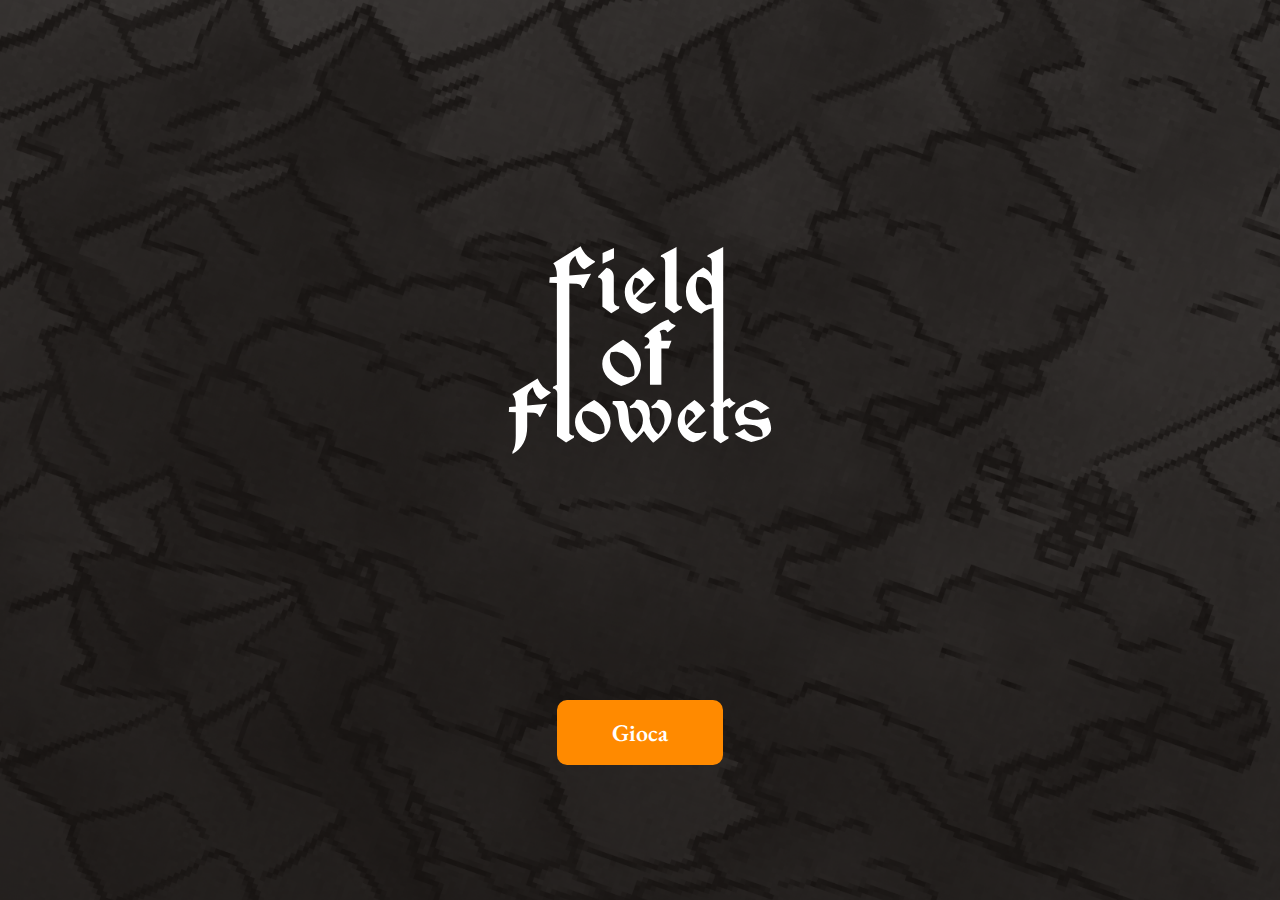
==== index.html @ cc743f9c "modified:   home.html 	modified:   index.html 	modified:   index.js 	modified:   styles.css" ====
<!DOCTYPE html>
<html lang="en">
<head>
    <meta charset="UTF-8">
    <meta name="viewport" content="width=device-width, initial-scale=1.0">
    <title>Title Screen</title>
    <link rel="preconnect" href="https://fonts.googleapis.com">
    <link rel="preconnect" href="https://fonts.gstatic.com" crossorigin>
    <link href="https://fonts.googleapis.com/css2?family=Inter:ital,opsz,wght@0,14..32,100..900;1,14..32,100..900&display=swap" rel="stylesheet">  
    <link href="https://fonts.googleapis.com/css2?family=EB+Garamond:ital,wght@0,400..800;1,400..800&display=swap" rel="stylesheet">    
    <script src="vars.js"></script>
    <script src="index.js"></script> 
</head>
<body style="background-image: url(Assets/titlescreen.png); background-size: cover; display: flex; flex-direction: column; align-items: center; justify-content: space-between; height: 85vh; margin: 0;">
    <span></span>
    <img src="Assets/Logo.svg" alt="">
    <div style="border-radius: 10px; background-color: #FF8A00; padding: 17px 55px;" onclick="startGame()">
        <h1 style="font-size: 24px; font-family: 'EB Garamond'; font-weight: 600; color: white; margin: 0;">Gioca</h1>
    </div>
</body>

</html>
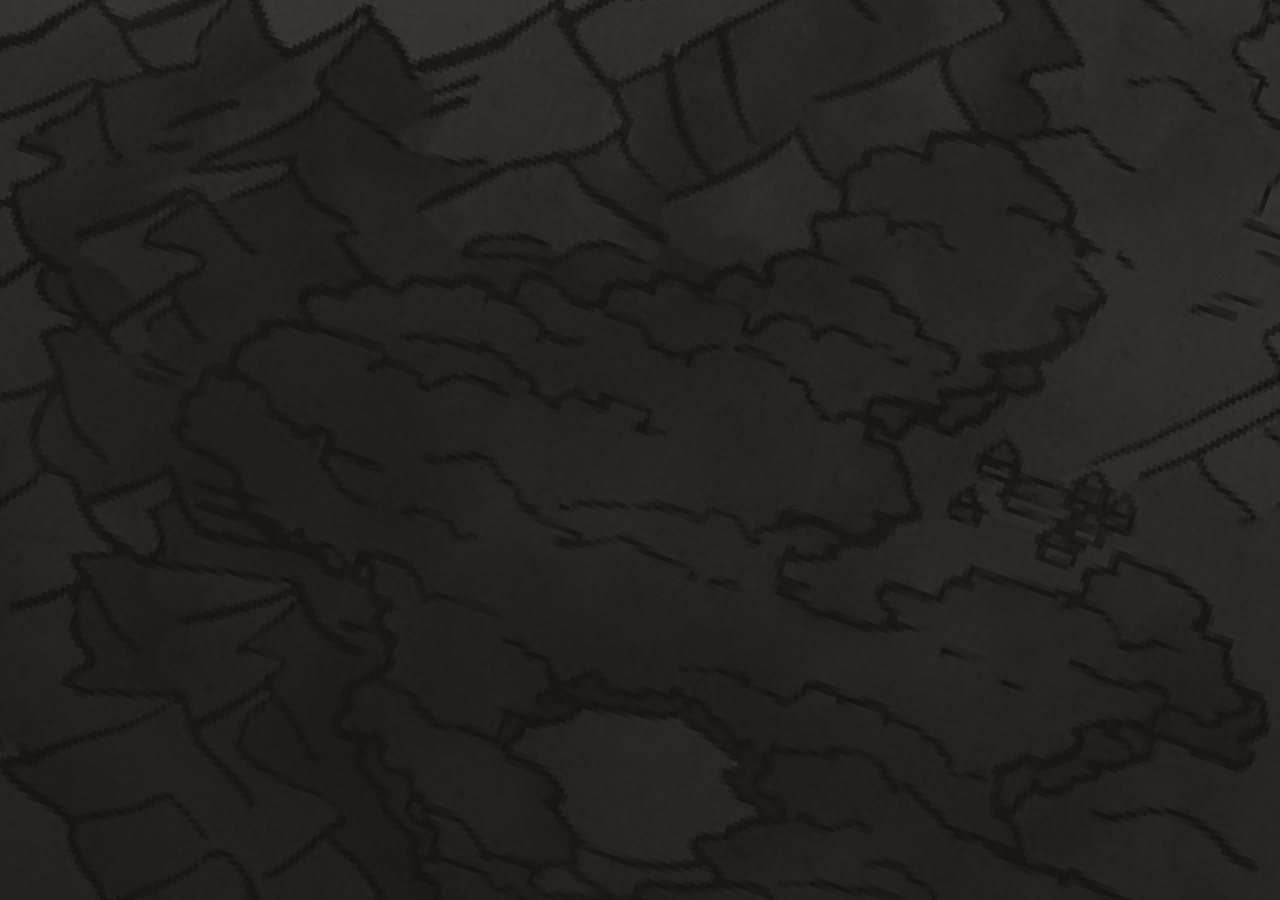
==== commit a82dc4de: "modified:   home.html 	modified:   index.html" ====
--- a/index.html
+++ b/index.html
@@ -4,16 +4,17 @@
     <meta charset="UTF-8">
     <meta name="viewport" content="width=device-width, initial-scale=1.0">
     <title>Title Screen</title>
+    <link rel="stylesheet" href="../Assets/css/styles.css">
     <link rel="preconnect" href="https://fonts.googleapis.com">
     <link rel="preconnect" href="https://fonts.gstatic.com" crossorigin>
     <link href="https://fonts.googleapis.com/css2?family=Inter:ital,opsz,wght@0,14..32,100..900;1,14..32,100..900&display=swap" rel="stylesheet">  
     <link href="https://fonts.googleapis.com/css2?family=EB+Garamond:ital,wght@0,400..800;1,400..800&display=swap" rel="stylesheet">    
-    <script src="vars.js"></script>
-    <script src="index.js"></script> 
+    <script src="Assets/js/vars.js"></script>
+    <script src="Assets/js/index.js"></script> 
 </head>
-<body style="background-image: url(Assets/titlescreen.png); background-size: cover; display: flex; flex-direction: column; align-items: center; justify-content: space-between; height: 85vh; margin: 0;">
+<body style="background-image: url(Assets/img/icons/titlescreen.png); background-size: cover; display: flex; flex-direction: column; align-items: center; justify-content: space-between; height: 85vh; margin: 0;">
     <span></span>
-    <img src="Assets/Logo.svg" alt="">
+    <img src="Assets/img/icons/Logo.svg" alt="">
     <div style="border-radius: 10px; background-color: #FF8A00; padding: 17px 55px;" onclick="startGame()">
         <h1 style="font-size: 24px; font-family: 'EB Garamond'; font-weight: 600; color: white; margin: 0;">Gioca</h1>
     </div>
--- a/Assets/css/styles.css
+++ b/Assets/css/styles.css
@@ -0,0 +1,301 @@
+body {
+    margin: 0;
+    background-color: #161210;
+    display: flex;
+    flex-direction: column;
+    gap: 25px;
+    align-items: center;
+    visibility:hidden;
+}
+
+* {
+    -webkit-tap-highlight-color: transparent;
+  }
+  
+
+p, h1 {
+    margin: 0;
+    font-family: 'Inter';
+}
+
+.flex {
+    display: flex;
+}
+
+.stats-bar {
+    position: fixed;
+    flex-direction: row;
+    width: 100%;
+    justify-content: space-between;
+    box-sizing: border-box;
+    z-index: 999;
+    background-color: #161210;
+    padding: 7.5%;
+}
+
+.money, .hearts, .exp {
+    padding: 20px 25px;
+    background-color: #433833;
+    border-radius: 30px;
+    flex-direction: column;
+    align-items: center;
+    gap: 10px;
+    justify-content: center;
+}
+
+.progress-bar-container {
+    height: 4px;
+    width: 100%;
+    background-color: #161210;
+    border-radius: 100px;
+}
+
+.progress {
+    height: 100%;
+    border-radius: 100px;
+}
+
+.stats-bar span {
+    gap: 15px;
+}
+
+.stats-bar p {
+    font-size: 16px;
+    font-weight: 500;
+    color: white;
+}
+
+.quest-container {
+    flex-direction: column;
+    width: 85%;
+    background-color: #2C2521;
+    border: 1px solid white;
+    border-radius: 30px;
+    padding: 25px;
+    box-sizing: border-box;
+    gap: 20px;
+}
+
+.quest-title {
+    justify-content: space-between;
+}
+
+.quest-container h1 {
+    font-size: 18px;
+    font-weight: 600;
+    color: white;
+}
+
+.quest-container p {
+    font-size: 16px;
+    color: white;
+    opacity: .7;
+    font-weight: 400;
+}
+
+.reward {
+    padding: 20px 25px;
+    background-color: #433833;
+    border-radius: 30px;
+    flex-direction: row;
+    align-items: center;
+    gap: 15px;
+    display: flex;
+}
+
+.reward-container {
+    gap: 15px;
+    overflow: hidden;
+}
+
+.reward {
+    flex-grow: 1;
+}
+
+.locked-quest {
+    background-color: #2C2521;
+    border: 1px solid white;
+    border-radius: 30px;
+    padding: 25px;
+    box-sizing: border-box;
+    width: 85%;
+    justify-content: center;
+}
+
+.completed-quest h1 {
+    text-decoration: line-through;
+    color: white;
+    font-size: 18px;
+    font-family: 'Inter';
+    font-weight: 600;
+}
+
+.completed-quest {
+    background-color: #2C2521;
+    border: 1px solid white;
+    border-radius: 30px;
+    padding: 25px;
+    box-sizing: border-box;
+    gap: 15px;
+    width: 85%;
+    justify-content: center;
+}
+
+.quest-complete {
+    display: flex;
+    width: 100%;
+    background-color: #FF8A00;
+    border-radius: 10px;
+    box-sizing: border-box;
+    padding: 15px 0;
+    justify-content: center;
+}
+
+.quest-complete h1 {
+    font-weight: 600;
+    font-family: 'EB Garamond';
+    font-size: 18px;
+}
+
+.navbar {
+    -webkit-box-shadow: 0px 0px 25px 4px rgba(0,0,0,0.2); 
+    box-shadow: 0px 5px 25px 4px rgba(0,0,0,0.2);
+    background-color: #433833;
+    border-radius: 30px;
+    padding: 20px;
+    box-sizing: border-box;
+    width: 85%;
+    justify-content: space-between;
+    position: fixed;
+    bottom: 40px;
+}
+
+.navbar img {
+    width: auto;
+    height: 20px;
+    padding: 20px;
+    border-radius: 10px;
+}
+
+.active {
+    background-color: #FF8A00;
+}
+
+.icon {
+    height: 19px;
+    width: auto;
+}
+
+.navbar a {
+    display: flex;
+    flex-direction: column;
+    justify-content: center;
+}
+
+#flush-key {
+    padding: 15px 25px;
+    font-size: 16px;
+    border: 1px solid white;
+    border-radius: 30px;
+    background-color: #211C19;
+    color: white;
+    font-family: 'Inter';
+}
+
+.danger-zone {
+    display: flex;
+    flex-direction: column;
+    gap: 25px;
+    width: 85%;
+    box-sizing: border-box;
+    justify-content: center;
+}
+
+.flush-button {
+    display: flex;
+    width: 100%;
+    background-color: #FF8A00;
+    border-radius: 10px;
+    box-sizing: border-box;
+    padding: 15px 0;
+    justify-content: center;
+}
+
+.flush-button h1 {
+    color: white;
+    font-weight: 600;
+    font-family: 'EB Garamond';
+    font-size: 18px;
+}
+
+.wrapper {
+    display: flex;
+    flex-direction: column;
+    align-items: center;
+    gap: 25px;
+    width: 100%;
+    padding-bottom: 45%;
+    padding-top: 35%;
+}
+
+.hidden {
+    display: none;
+}
+
+#level-up-animation {
+    width: 65%;
+    height: auto;
+}
+
+.levelup-section {
+    background-color: rgba(0, 0, 0, 0.299);
+    width: 100%;
+    height: 100%;
+    justify-content: center;
+    position: fixed;
+    z-index: 1000;
+    object-fit: cover;
+    -webkit-animation: fadeinout 2812ms linear forwards;
+    animation: fadeinout 2812ms linear forwards;
+}
+
+@-webkit-keyframes fadeinout {
+    0%,100% { opacity: 0; }
+    15%,85% { opacity: 1; }
+}
+  
+  @keyframes fadeinout {
+    0%,100% { opacity: 0; }
+    15%,85% { opacity: 1; }
+}
+
+.profile-container {
+    align-items: center;
+    flex-direction: column;
+    width: 85%;
+    background-color: #2C2521;
+    border: 1px solid white;
+    border-radius: 30px;
+    padding: 25px;
+    box-sizing: border-box;
+    gap: 20px;
+}
+
+.introduction-text {
+    background-color: rgba(0, 0, 0, 0.685);
+    opacity: 1;
+    width: 100%;
+    height: 100%;
+    justify-content: center;
+    align-items: center;
+    position: fixed;
+    z-index: 1000;
+}
+
+.introduction-text p {
+    color: white;
+    font-family: 'Inter';
+    font-size: 16px;
+    width: 85%;
+    text-align: center;
+}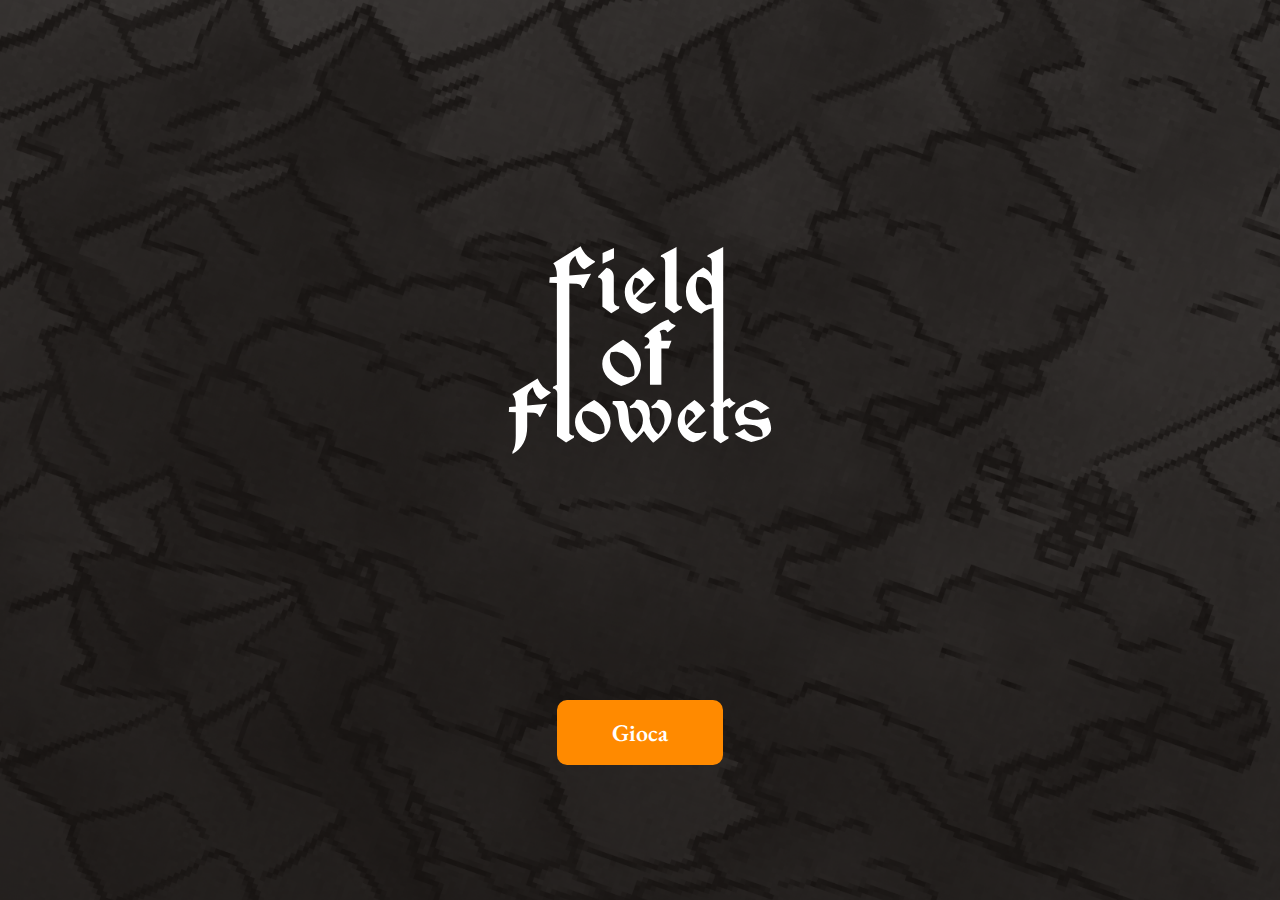
==== commit 79f9b46d: "modified:   Assets/css/styles.css 	modified:   Assets/js/animations.js 	modified:   Assets/js/index." ====
--- a/index.html
+++ b/index.html
@@ -4,11 +4,12 @@
     <meta charset="UTF-8">
     <meta name="viewport" content="width=device-width, initial-scale=1.0">
     <title>Title Screen</title>
-    <link rel="stylesheet" href="../Assets/css/styles.css">
+    <link rel="stylesheet" href="Assets/css/styles.css">
     <link rel="preconnect" href="https://fonts.googleapis.com">
     <link rel="preconnect" href="https://fonts.gstatic.com" crossorigin>
     <link href="https://fonts.googleapis.com/css2?family=Inter:ital,opsz,wght@0,14..32,100..900;1,14..32,100..900&display=swap" rel="stylesheet">  
     <link href="https://fonts.googleapis.com/css2?family=EB+Garamond:ital,wght@0,400..800;1,400..800&display=swap" rel="stylesheet">    
+    <script src="Assets/js/animations.js"></script>
     <script src="Assets/js/vars.js"></script>
     <script src="Assets/js/index.js"></script> 
 </head>
--- a/Assets/css/styles.css
+++ b/Assets/css/styles.css
@@ -72,14 +72,16 @@
     border: 1px solid white;
     border-radius: 30px;
     padding: 25px;
-    box-sizing: border-box;
     gap: 20px;
+    margin: 0 0 20px 0;
 }
 
 .quest-title {
     justify-content: space-between;
 }
-
+.quest-body{
+    overflow: hidden;
+}
 .quest-container h1 {
     font-size: 18px;
     font-weight: 600;
@@ -106,20 +108,24 @@
 .reward-container {
     gap: 15px;
     overflow: hidden;
+    margin-top: 10px;
 }
 
 .reward {
     flex-grow: 1;
 }
-
+#locked-quests-container{
+    width: 85%;
+}
 .locked-quest {
     background-color: #2C2521;
     border: 1px solid white;
     border-radius: 30px;
     padding: 25px;
     box-sizing: border-box;
-    width: 85%;
-    justify-content: center;
+    width: 100%;
+    justify-content: center;
+    margin: 0 0 20px 0;
 }
 
 .completed-quest h1 {
@@ -140,7 +146,12 @@
     width: 85%;
     justify-content: center;
 }
-
+#quests-container{
+    padding: 25px 25px 0 25px;
+    width: 100%;
+    box-sizing: border-box;
+    
+}
 .quest-complete {
     display: flex;
     width: 100%;
@@ -149,6 +160,7 @@
     box-sizing: border-box;
     padding: 15px 0;
     justify-content: center;
+    margin-top: 10px;
 }
 
 .quest-complete h1 {
@@ -232,7 +244,6 @@
     display: flex;
     flex-direction: column;
     align-items: center;
-    gap: 25px;
     width: 100%;
     padding-bottom: 45%;
     padding-top: 35%;
@@ -240,6 +251,9 @@
 
 .hidden {
     display: none;
+}
+.reduced{
+    height: 0px;
 }
 
 #level-up-animation {
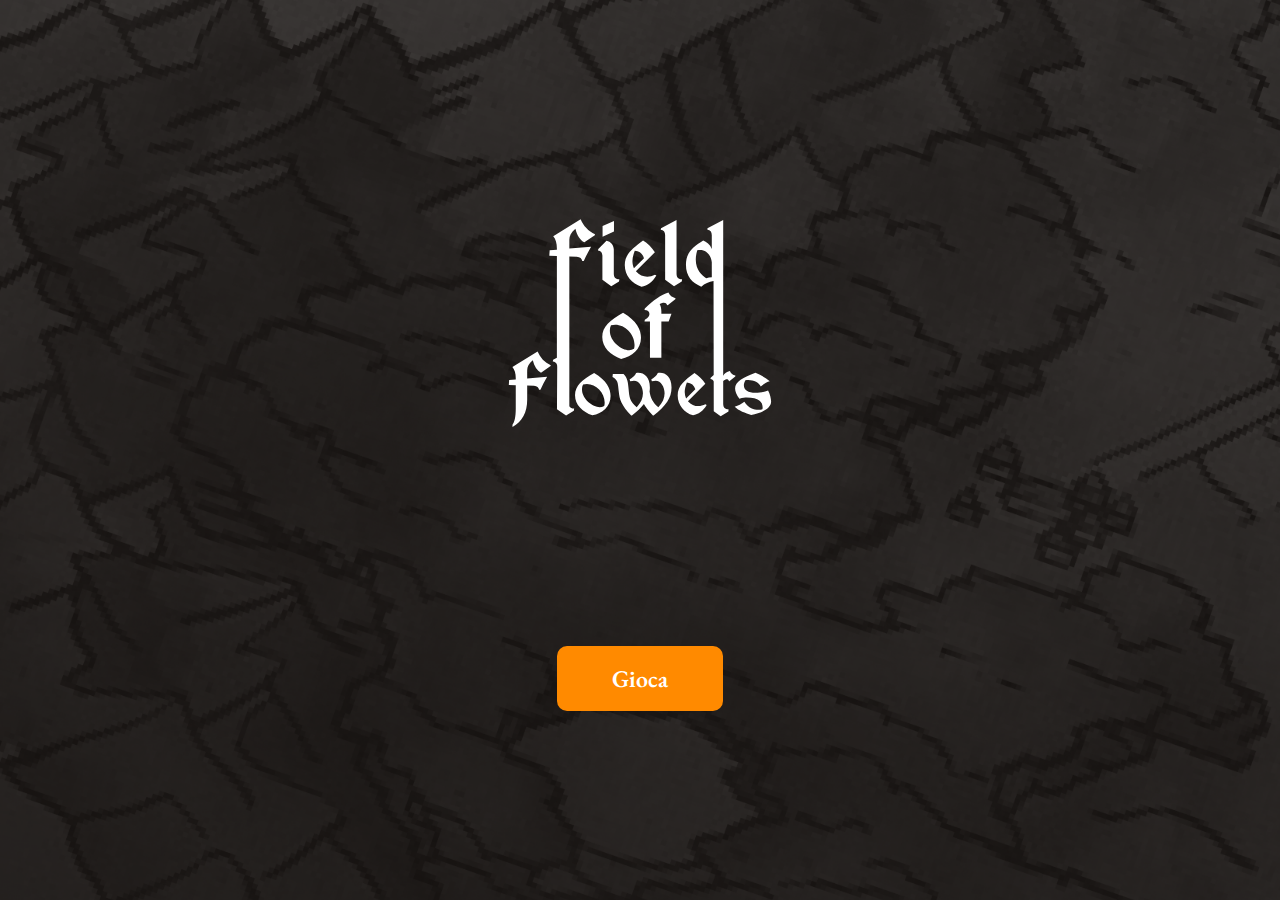
==== commit 58232d6c: "modified:   Assets/css/styles.css 	modified:   Assets/js/index.js 	modified:   Assets/js/vars.js 	mo" ====
--- a/index.html
+++ b/index.html
@@ -9,15 +9,18 @@
     <link rel="preconnect" href="https://fonts.gstatic.com" crossorigin>
     <link href="https://fonts.googleapis.com/css2?family=Inter:ital,opsz,wght@0,14..32,100..900;1,14..32,100..900&display=swap" rel="stylesheet">  
     <link href="https://fonts.googleapis.com/css2?family=EB+Garamond:ital,wght@0,400..800;1,400..800&display=swap" rel="stylesheet">    
-    <script src="Assets/js/animations.js"></script>
-    <script src="Assets/js/vars.js"></script>
-    <script src="Assets/js/index.js"></script> 
+    <script type="text/javascript" src="Assets/js/animations.js"></script>
+    <script type="text/javascript" src="Assets/js//events.js"></script>
+    <script type="text/javascript" src="Assets/js/vars.js"></script>
+    <script type="text/javascript" src="Assets/js/index.js"></script> 
 </head>
-<body style="background-image: url(Assets/img/icons/titlescreen.png); background-size: cover; display: flex; flex-direction: column; align-items: center; justify-content: space-between; height: 85vh; margin: 0;">
-    <span></span>
-    <img src="Assets/img/icons/Logo.svg" alt="">
-    <div style="border-radius: 10px; background-color: #FF8A00; padding: 17px 55px;" onclick="startGame()">
-        <h1 style="font-size: 24px; font-family: 'EB Garamond'; font-weight: 600; color: white; margin: 0;">Gioca</h1>
+<body>
+    <div id="title-page-body">
+        <span></span>
+        <img src="Assets/img/icons/Logo.svg" alt="">
+        <div style="border-radius: 10px; background-color: #FF8A00; padding: 17px 55px;margin-bottom: 21vh;" onclick="startGame()">
+            <h1 style="font-size: 24px; font-family: 'EB Garamond'; font-weight: 600; color: white; margin: 0;">Gioca</h1>
+        </div>
     </div>
 </body>
 
--- a/Assets/css/styles.css
+++ b/Assets/css/styles.css
@@ -1,4 +1,5 @@
 body {
+    opacity: 1;
     margin: 0;
     background-color: #161210;
     display: flex;
@@ -72,23 +73,37 @@
     border: 1px solid white;
     border-radius: 30px;
     padding: 25px;
-    gap: 20px;
     margin: 0 0 20px 0;
-}
-
+    opacity: 1;
+    transition: opacity 0.5s linear;
+}
+.quest-description{
+    margin-bottom: 20px;
+}
 .quest-title {
+
     justify-content: space-between;
+    padding: 10px 0;
 }
 .quest-body{
     overflow: hidden;
+    transition: max-height 1.2s ease-in-out;
+}
+ .op0{
+    opacity: 0 !important;
 }
 .quest-container h1 {
     font-size: 18px;
     font-weight: 600;
     color: white;
 }
+.no-animation  * {
+    animation: none !important;
+    transition: none !important;
+}
 
 .quest-container p {
+    text-align: left;
     font-size: 16px;
     color: white;
     opacity: .7;
@@ -109,6 +124,7 @@
     gap: 15px;
     overflow: hidden;
     margin-top: 10px;
+    margin-bottom: 20px;
 }
 
 .reward {
@@ -126,6 +142,8 @@
     width: 100%;
     justify-content: center;
     margin: 0 0 20px 0;
+    opacity: 1;
+    transition: fadeinout 1s linear; 
 }
 
 .completed-quest h1 {
@@ -150,6 +168,7 @@
     padding: 25px 25px 0 25px;
     width: 100%;
     box-sizing: border-box;
+    text-align: -webkit-center;
     
 }
 .quest-complete {
@@ -249,13 +268,24 @@
     padding-top: 35%;
 }
 
+.lock-img{
+    opacity: 1;
+    transition: opacity 1s linear;
+}
 .hidden {
     display: none;
 }
 .reduced{
-    height: 0px;
-}
-
+    max-height: 0px !important;
+}
+
+div.completed div.quest-complete{
+    background-color:grey;
+    pointer-events: none;
+}
+.completed-quest > h1.reward{
+    text-decoration:line-through;
+}
 #level-up-animation {
     width: 65%;
     height: auto;
@@ -304,6 +334,8 @@
     align-items: center;
     position: fixed;
     z-index: 1000;
+    transition: opacity 1s ease-out, backdrop-filter 1s ease-out ;
+    opacity: 1;
 }
 
 .introduction-text p {
@@ -312,4 +344,186 @@
     font-size: 16px;
     width: 85%;
     text-align: center;
-}+}
+#title-page-body{
+    background-image: url(../img/icons/titlescreen.png); 
+    background-size: cover;
+    display: flex;
+    flex-direction: column;
+    align-items: center;
+    justify-content: space-between;
+    height: 100vh;
+    width: 100vw;
+    transition: opacity 2s ease-in-out , backdrop-filter 1s ease-out;
+    backdrop-filter: blur(3px);
+    opacity: 1;
+}
+#hidden-popup-box{
+    background-color: rgba(0, 0, 0, 0.6);
+    top: 0;
+    left: 0;
+    width: 100%;
+    height: 100%;
+    justify-content: center;
+    align-items: center;
+    position: fixed;
+    z-index: 1000;
+    object-fit: cover;
+    transition :opacity 1s ease,backdrop-filter 1s ease-in-out 
+}
+#box-content{
+    background: #2C2522;
+    padding: 35px 35px;
+    box-shadow: 0 4px 8px rgba(0, 0, 0, 0.2);
+    text-align: center;
+    border: 1px solid white;
+    border-radius: 30px;
+    width: 85%;
+    box-sizing: border-box;
+    opacity: 1;
+}
+#hidden-popup-box button{
+    font-weight: 600;
+    font-family: 'EB Garamond';
+    font-size: 18px;
+    color: white;
+}
+.box-textbox{
+    background-color: #433833;
+    display: flex;
+    width: 100%;
+    border-radius: 50px;
+    box-sizing: border-box;
+    padding: 15px 25px;
+    justify-content: center;
+    text-align: center;
+    text-transform: capitalize;
+    font-size: 16px;
+    border: none;
+    color: white;
+    font-family: 'Inter';
+}
+
+.box-textbox:focus {
+    outline: none;
+}
+
+#box-title{
+    color:white;
+    font-weight: 600;
+    font-size: 18pt;
+}
+
+.hide-popup {
+    opacity: 0;
+}
+.show-popup {
+    opacity: 1; /* Transizione per rendere visibile */
+}
+
+#box-description{
+    color:white
+}
+
+#box-body {
+    gap: 30px;
+    display: flex;
+    flex-direction: column;
+    align-items: center;
+}
+
+.code-button {
+    display: flex;
+    background-color: #FF8A00;
+    border-radius: 10px;
+    box-sizing: border-box;
+    padding: 15px 30px;
+    border: none;
+    justify-content: center;
+}
+
+.code-button h1 {
+    font-weight: 600;
+    font-family: 'EB Garamond';
+    font-size: 18px;
+}
+.background-blur{
+    backdrop-filter: blur(3px);
+}
+
+#profile-name {
+    color: white;
+    font-size: 18px;
+}
+
+#profile-description {
+    color: #CAC8C8;
+    text-align: center;
+    font-size: 16px;
+}
+
+.profile-text-container {
+    flex-direction: column;
+    align-items: center;
+    gap: 10px;
+}
+
+.inventory-container {
+    width: 100%;
+}
+
+.inventory-wrapper {
+    display: flex;
+    flex-direction: column;
+    align-items: center;
+    width: 100%;
+    padding-bottom: 45%;
+    padding-top: 35%;
+    gap: 25px;
+}
+
+#inventory-title {
+    color: white;
+    font-size: 18px;
+}
+
+.inventory-container {
+    flex-direction: column;
+    align-items: center;
+    box-sizing: border-box;
+    gap: 20px;
+}
+
+.inventory-items {
+    width: 100%;
+    flex-direction: row;
+    justify-content: space-between;
+}
+
+.inventory-item {
+    background-color: #433833;
+    border-radius: 10px;
+    align-items: center;
+    justify-content: center;
+    flex-direction: column;
+    gap: 10px;
+    padding: 17.5px;
+}
+
+.inventory-item p {
+    color: white;
+    font-size: 16px;
+}
+
+.inventory-item img {
+    height: 30px;
+}
+.hidden-item > *{
+    opacity: 0;
+}
+.hidden-item{
+    background-color: #211C19
+}
+#money-container{
+    width: 65px;
+}
